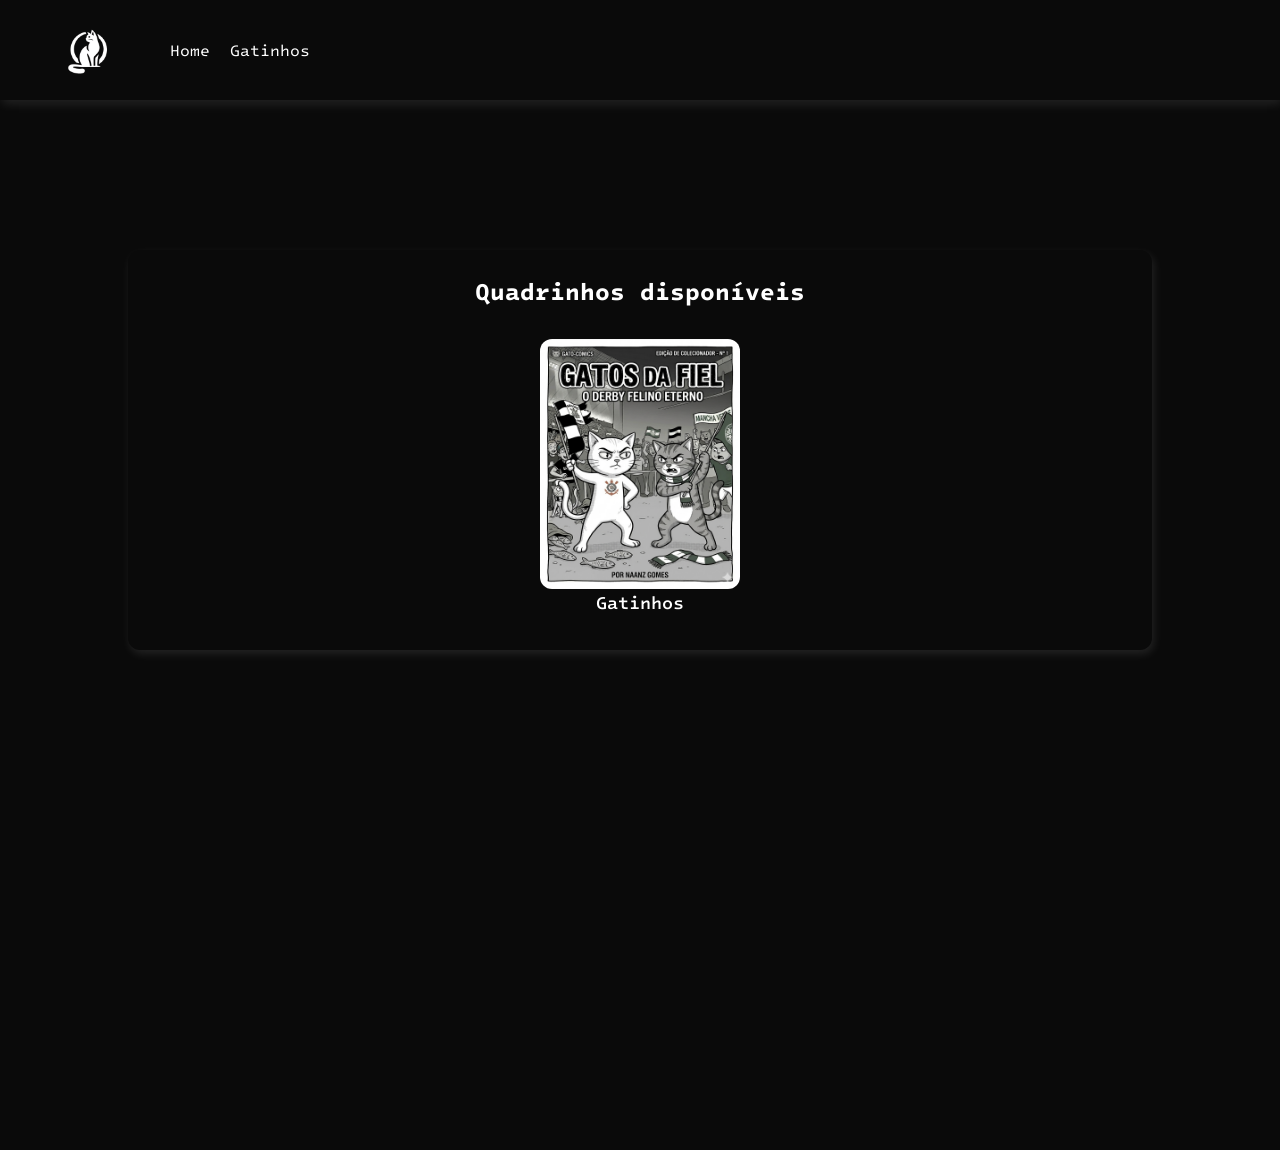
==== index.html @ 29cb4652 "Firts commit" ====
<!DOCTYPE html>
<html lang="pt-br">

<head>
    <meta charset="UTF-8">
    <meta name="viewport" content="width=device-width, initial-scale=1.0">
    <link rel="stylesheet" href="style.css">
    <title>Home</title>
</head>

<body>
    <header>
        <img src="./img/gatoBrancoLogo.png" alt="Foto da logo">
        <nav>
            <a href="index.html">Home</a>
            <a href="gatinho.html">Gatinhos</a>
        </nav>
    </header>
    <main>
        <section class="container">
            <h2>Quadrinhos disponíveis</h2>
            <div class="box">
                <a href="gatinho.html">
                    <div class="card">
                        <img src="./img/GatoCorinthiansCapa.png" alt="Foto da capa">
                        <h2>Gatinhos</h2>
                    </div>
                </a>
            </div>
        </section>
    </main>
</body>

</html>
---- style.css ----
@import url('https://fonts.googleapis.com/css2?family=Intel+One+Mono:ital,wght@0,300..700;1,300..700&display=swap');

* {
    padding: 0;
    margin: 0;
    box-sizing: border-box;
    font-family: "Intel One Mono", monospace;
}

body {
    background-color: #0a0a0a;
}

header {
    width: 100%;
    background-color: #0a0a0a;
    box-shadow: 2px 4px 10px #ffffff1a;
    padding: 50px;
    height: 40px;
    display: flex;
    align-items: center;
    gap: 20px;
    justify-content: left;
}

header img {
    width: 80px;
    height: 80px;
}

nav {
    padding: 20px;
    display: flex;
    align-items: center;
    justify-content: center;
    gap: 20px;
}

nav a {
    text-decoration: none;
    color: white;
    transition: 0.5s ease;
}

nav a:hover {
    color: #c2c2c2;
    transform: translateY(-5px);
}

main {
    height: 100vh;
}

.container {
    display: flex;
    align-items: center;
    justify-content: center;
    flex-direction: column;
    gap: 20px;
    box-shadow: 2px 4px 10px #ffffff1a;
    border-radius: 12px;
    width: 80%;
    height: 400px;
    margin: 0 auto;
    color: white;
    margin-top: 150px;
    padding: 40px;
}

.box {
    display: flex;
    flex-direction: column;
}

.card {
    display: flex;
    align-items: center;
    justify-content: center;
    flex-direction: column;
    width: 200px;
    height: 300px;
}

.card h2 {
    font-size: 18px;
    font-weight: 500;
    color: white;
}

.card img {
    width: 200px;
    height: 250px;
    border-radius: 12px;
    transition: 0.4s ease;
}
.card img:hover{
    transform: scale(1.02);
}

.box a {
    text-decoration: none;
}

.loadView {
    display: flex;
    align-items: center;
    justify-content: space-around;
    flex-direction: column;
    height: 85vh;
}

.loadView h2 {
    color: white;
    font-size: 40px;
}

.containerCat {
    display: flex;
    align-items: center;
    gap: 25px;
    width: 100%;
    overflow-x: auto;
    scroll-behavior: smooth;
    padding: 0 calc(50% - 250px);
    box-sizing: border-box;
    -ms-overflow-style: none;
    scrollbar-width: none;
}

.containerCat::-webkit-scrollbar {
    display: none;
}

.containerCat img {
    width: 500px;
    height: 400px;
    object-fit: contain;
    flex-shrink: 0;
    transition: all 0.5s ease;
    filter: blur(5px);
    opacity: 0.5;
}

.containerCat img.active {
    filter: blur(0);
    opacity: 1;
    transform: scale(1.05);
}

.pass {
    display: flex;
    gap: 20px;
}

.pass img {
    cursor: pointer;
    transition: 0.3s ease;
}

.pass img:hover {
    transform: scale(1.1);
}

.countView {
    display: flex;
    align-items: center;
    justify-content: center;
    gap: 10px;
}

.countView div {
    width: 20px;
    height: 20px;
    background-color: transparent;
    border: 1px solid white;
    box-shadow: 1px 2px 8px rgb(255, 255, 255, 0.2);
    border-radius: 50%;
    transition: 0.5s ease;
    cursor: pointer;
}

.countView div:hover {
    transform: translateY(-5px);
}

.countView div.active {
    transform: translateY(-5px);
    background-color: white;
}
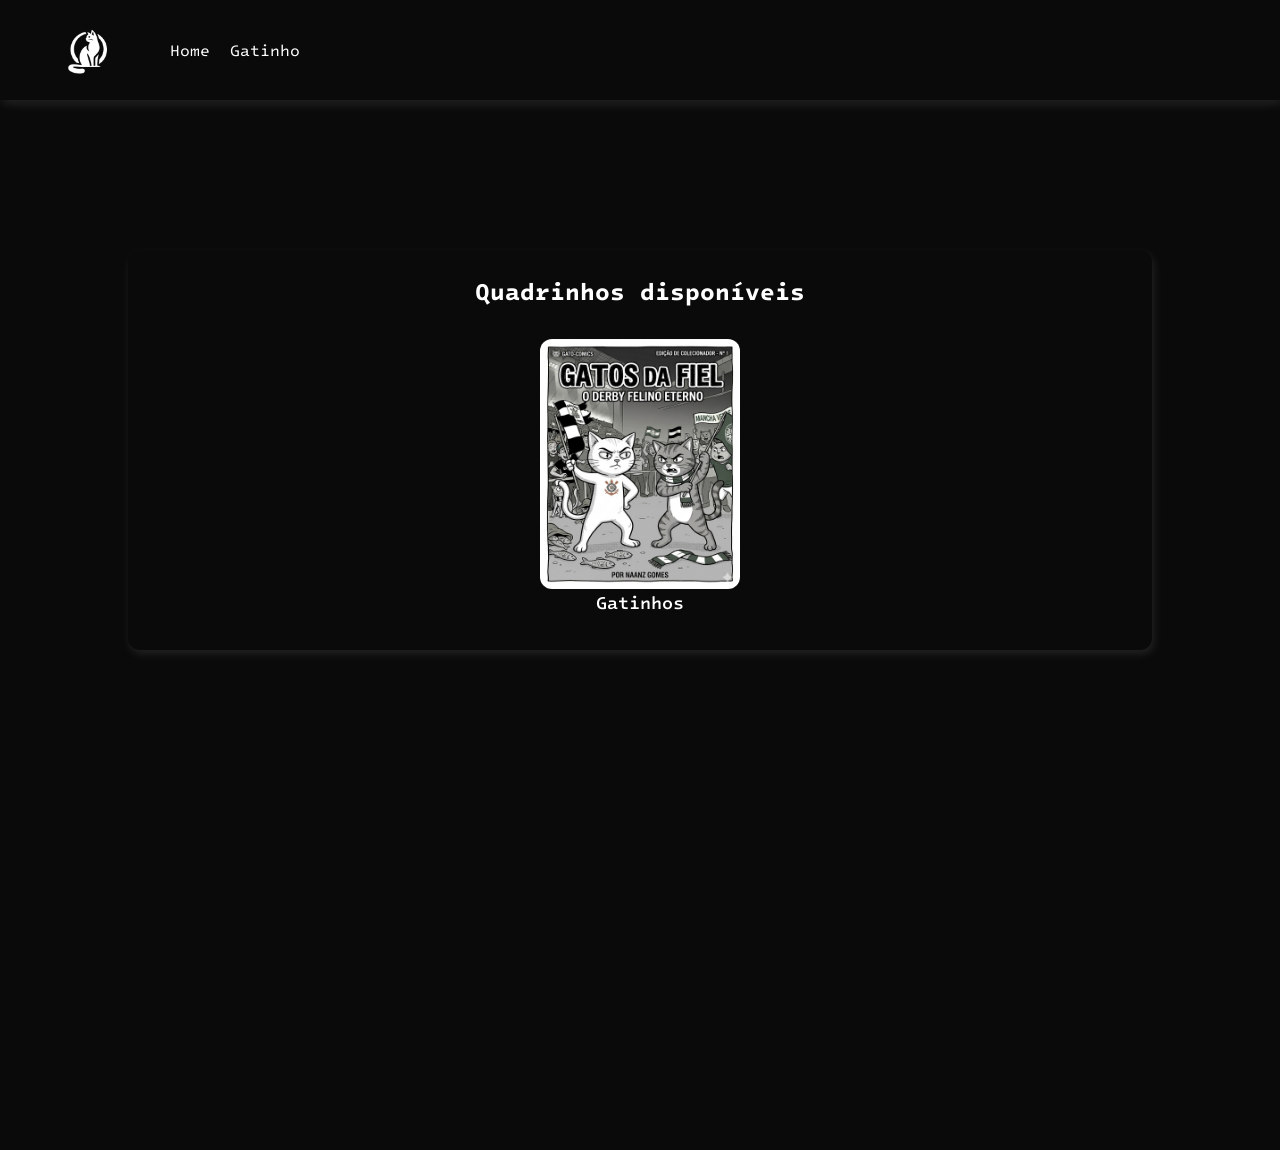
==== commit a86bf06a: "Second Commit V2" ====
--- a/index.html
+++ b/index.html
@@ -13,7 +13,7 @@
         <img src="./img/gatoBrancoLogo.png" alt="Foto da logo">
         <nav>
             <a href="index.html">Home</a>
-            <a href="gatinho.html">Gatinhos</a>
+            <a href="gatinho.html">Gatinho</a>
         </nav>
     </header>
     <main>
--- a/style.css
+++ b/style.css
@@ -93,7 +93,8 @@
     border-radius: 12px;
     transition: 0.4s ease;
 }
-.card img:hover{
+
+.card img:hover {
     transform: scale(1.02);
 }
 
@@ -186,4 +187,28 @@
 .countView div.active {
     transform: translateY(-5px);
     background-color: white;
+}
+
+#comment {
+    position: absolute;
+    bottom: 150px;
+    left: 15%;
+    border: 1px solid white;
+    border-radius: 50%;
+    padding: 10px;
+    height: 50px;
+    width: 50px;
+    display: flex;
+    align-items: center;
+    justify-content: center;
+    box-shadow: 1px 2px 8px rgb(255, 255, 255, 0.2);
+    transition: 0.5s ease;
+    cursor: pointer;
+}
+
+#comment:hover {
+    background-color: white;
+}
+#comment:hover img{
+    filter: invert(100%);
 }
